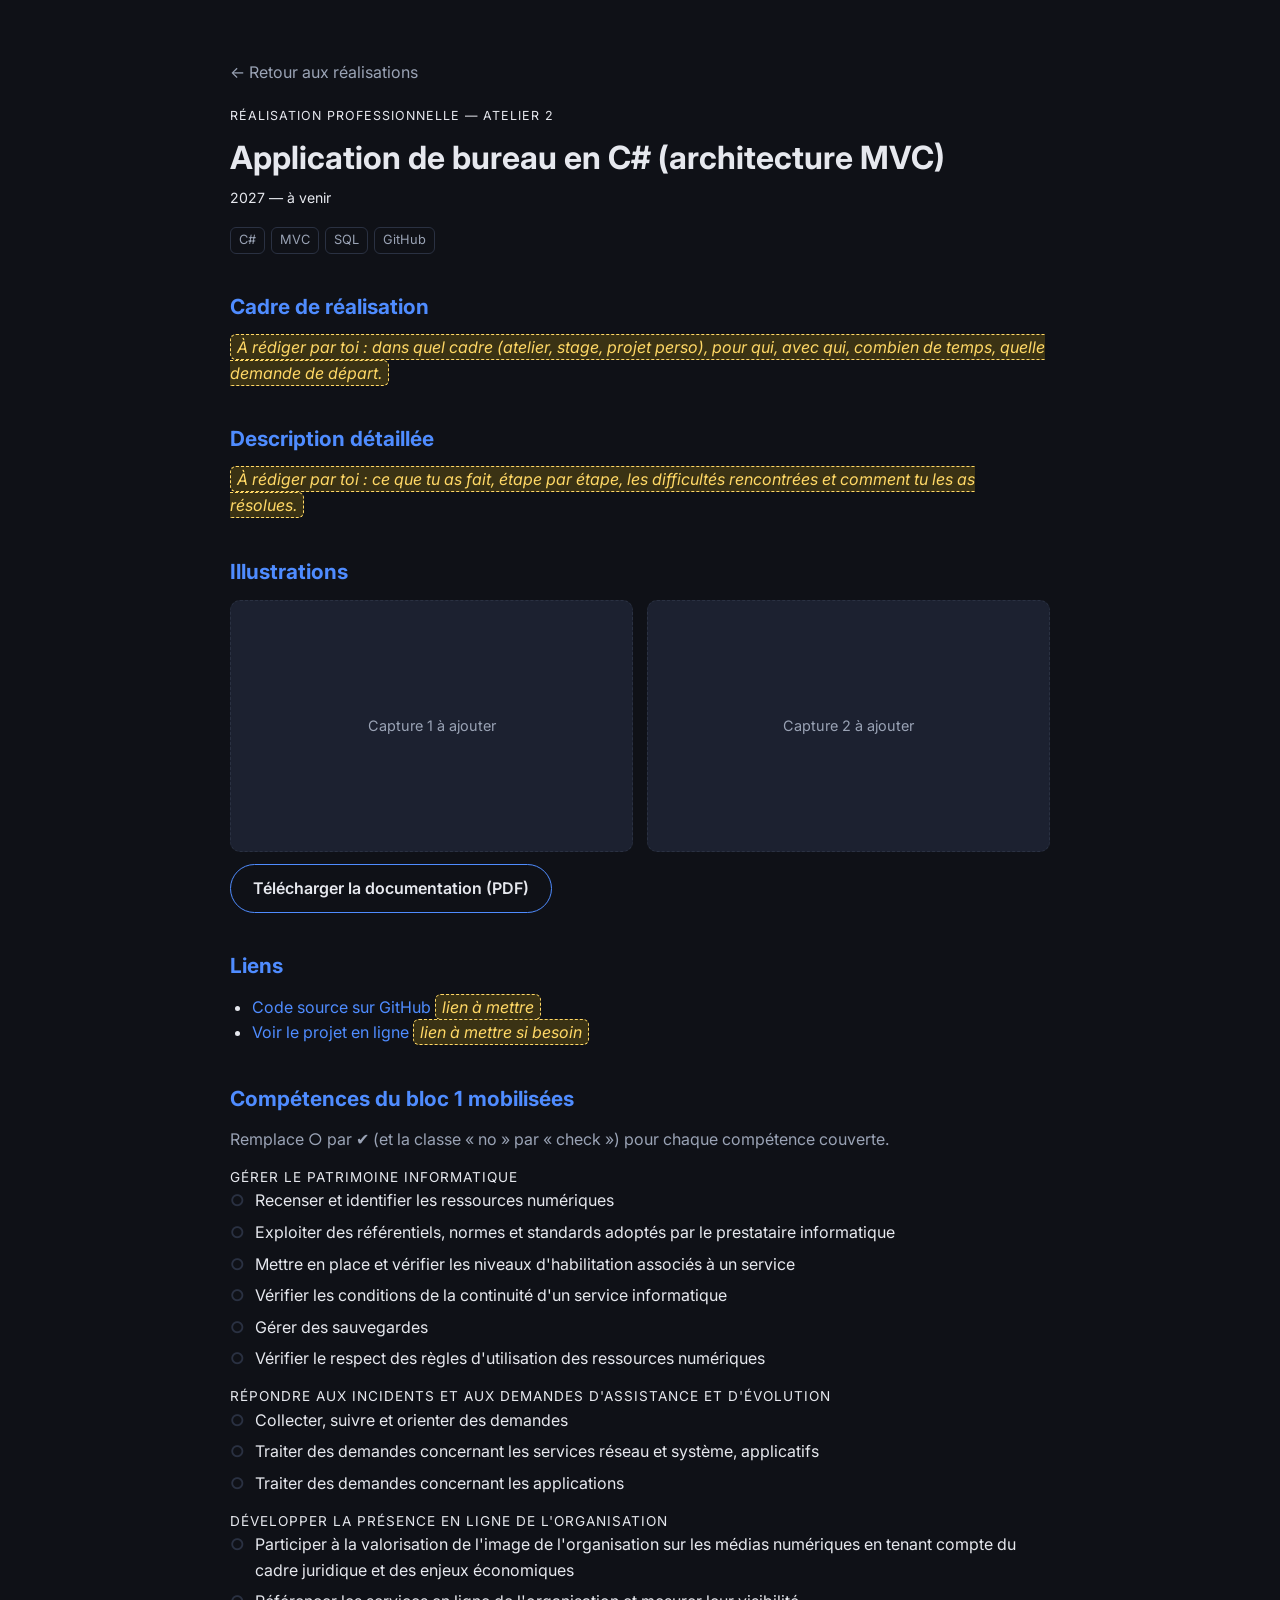
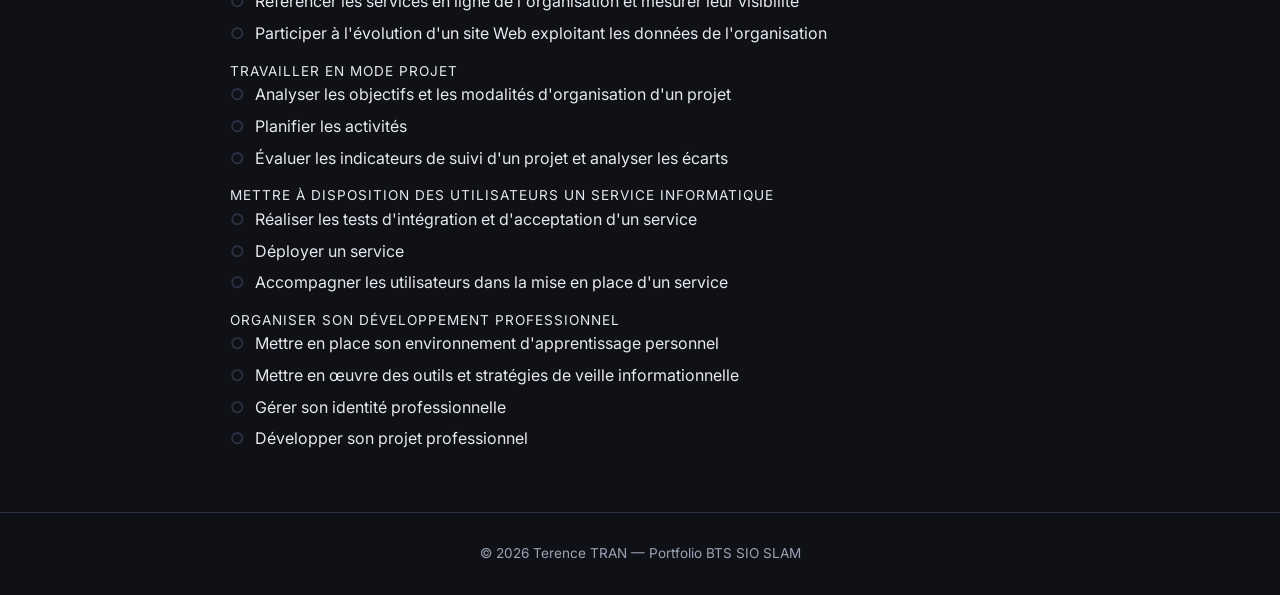
==== realisations/atelier2.html @ 59a03fc4 "Add files via upload" ====
<!DOCTYPE html>
<html lang="fr">
<head>
  <meta charset="UTF-8">
  <meta name="viewport" content="width=device-width, initial-scale=1.0">
  <title>Réalisation professionnelle — Atelier 2 — Terence TRAN</title>
  <link rel="stylesheet" href="https://fonts.googleapis.com/css2?family=Inter:wght@400;600;700&display=swap">
  <link rel="stylesheet" href="../style.css">
</head>
<body>
  <main class="detail">
    <a href="../index.html#realisations" class="back">← Retour aux réalisations</a>
    <p class="project-type">Réalisation professionnelle — Atelier 2</p>
    <h1>Application de bureau en C# (architecture MVC)</h1>
    <p class="project-date">2027 — à venir</p>
    <div class="tags" style="margin-top:10px"><span class="tag">C#</span><span class="tag">MVC</span><span class="tag">SQL</span><span class="tag">GitHub</span></div>

    <h2>Cadre de réalisation</h2>
    <p><span class="todo">À rédiger par toi : dans quel cadre (atelier, stage, projet perso), pour qui, avec qui, combien de temps, quelle demande de départ.</span></p>

    <h2>Description détaillée</h2>
    <p><span class="todo">À rédiger par toi : ce que tu as fait, étape par étape, les difficultés rencontrées et comment tu les as résolues.</span></p>

    <h2>Illustrations</h2>
    <div class="shots">
      <div class="shot">Capture 1 à ajouter</div>
      <div class="shot">Capture 2 à ajouter</div>
    </div>
    <p style="margin-top:12px"><a href="#" class="btn">Télécharger la documentation (PDF)</a></p>

    <h2>Liens</h2>
    <ul>
      <li><a href="#">Code source sur GitHub</a> <span class="todo">lien à mettre</span></li>
      <li><a href="#">Voir le projet en ligne</a> <span class="todo">lien à mettre si besoin</span></li>
    </ul>

    <h2>Compétences du bloc 1 mobilisées</h2>
    <p style="color:var(--muted);margin-bottom:6px">Remplace ○ par ✔ (et la classe « no » par « check ») pour chaque compétence couverte.</p>
      <p class="comp-group">Gérer le patrimoine informatique</p>
      <ul class="comp-list">
        <li><span class="no">○</span><span>Recenser et identifier les ressources numériques</span></li>
        <li><span class="no">○</span><span>Exploiter des référentiels, normes et standards adoptés par le prestataire informatique</span></li>
        <li><span class="no">○</span><span>Mettre en place et vérifier les niveaux d'habilitation associés à un service</span></li>
        <li><span class="no">○</span><span>Vérifier les conditions de la continuité d'un service informatique</span></li>
        <li><span class="no">○</span><span>Gérer des sauvegardes</span></li>
        <li><span class="no">○</span><span>Vérifier le respect des règles d'utilisation des ressources numériques</span></li>
      </ul>
      <p class="comp-group">Répondre aux incidents et aux demandes d'assistance et d'évolution</p>
      <ul class="comp-list">
        <li><span class="no">○</span><span>Collecter, suivre et orienter des demandes</span></li>
        <li><span class="no">○</span><span>Traiter des demandes concernant les services réseau et système, applicatifs</span></li>
        <li><span class="no">○</span><span>Traiter des demandes concernant les applications</span></li>
      </ul>
      <p class="comp-group">Développer la présence en ligne de l'organisation</p>
      <ul class="comp-list">
        <li><span class="no">○</span><span>Participer à la valorisation de l'image de l'organisation sur les médias numériques en tenant compte du cadre juridique et des enjeux économiques</span></li>
        <li><span class="no">○</span><span>Référencer les services en ligne de l'organisation et mesurer leur visibilité</span></li>
        <li><span class="no">○</span><span>Participer à l'évolution d'un site Web exploitant les données de l'organisation</span></li>
      </ul>
      <p class="comp-group">Travailler en mode projet</p>
      <ul class="comp-list">
        <li><span class="no">○</span><span>Analyser les objectifs et les modalités d'organisation d'un projet</span></li>
        <li><span class="no">○</span><span>Planifier les activités</span></li>
        <li><span class="no">○</span><span>Évaluer les indicateurs de suivi d'un projet et analyser les écarts</span></li>
      </ul>
      <p class="comp-group">Mettre à disposition des utilisateurs un service informatique</p>
      <ul class="comp-list">
        <li><span class="no">○</span><span>Réaliser les tests d'intégration et d'acceptation d'un service</span></li>
        <li><span class="no">○</span><span>Déployer un service</span></li>
        <li><span class="no">○</span><span>Accompagner les utilisateurs dans la mise en place d'un service</span></li>
      </ul>
      <p class="comp-group">Organiser son développement professionnel</p>
      <ul class="comp-list">
        <li><span class="no">○</span><span>Mettre en place son environnement d'apprentissage personnel</span></li>
        <li><span class="no">○</span><span>Mettre en œuvre des outils et stratégies de veille informationnelle</span></li>
        <li><span class="no">○</span><span>Gérer son identité professionnelle</span></li>
        <li><span class="no">○</span><span>Développer son projet professionnel</span></li>
      </ul>
  </main>
  <footer>© 2026 Terence TRAN — Portfolio BTS SIO SLAM</footer>
</body>
</html>
---- style.css ----
/* Portfolio de Terence TRAN — BTS SIO SLAM */
:root {
  --bg: #0f1117;
  --bg-alt: #161a23;
  --card: #1c2130;
  --border: #2a3142;
  --text: #e6e8ee;
  --muted: #9aa3b5;
  --accent: #4f8cff;
  --accent-2: #22c39a;
  --todo-bg: #3a3214;
  --todo-text: #ffd866;
  --radius: 14px;
  --max: 1100px;
}

* { box-sizing: border-box; margin: 0; padding: 0; }
html { scroll-behavior: smooth; scroll-padding-top: 72px; }
body {
  background: var(--bg);
  color: var(--text);
  font-family: "Inter", system-ui, -apple-system, "Segoe UI", sans-serif;
  line-height: 1.6;
}
a { color: var(--accent); text-decoration: none; }
a:hover { text-decoration: underline; }
img { max-width: 100%; display: block; }

/* Repère des textes à rédiger soi-même : à supprimer une fois rempli */
.todo {
  background: var(--todo-bg);
  color: var(--todo-text);
  border: 1px dashed var(--todo-text);
  border-radius: 6px;
  padding: 2px 6px;
  font-style: italic;
}

/* ---------- Barre de navigation ---------- */
.nav {
  position: sticky; top: 0; z-index: 10;
  background: rgba(15, 17, 23, 0.9);
  backdrop-filter: blur(8px);
  border-bottom: 1px solid var(--border);
}
.nav-inner {
  max-width: var(--max); margin: 0 auto; padding: 14px 20px;
  display: flex; align-items: center; justify-content: space-between; gap: 16px;
}
.nav-logo { font-weight: 700; color: var(--text); letter-spacing: .5px; }
.nav-logo span { color: var(--accent); }
.nav-links { display: flex; gap: 22px; list-style: none; }
.nav-links a { color: var(--muted); font-size: .95rem; }
.nav-links a:hover { color: var(--text); text-decoration: none; }
.nav-toggle { display: none; background: none; border: 0; color: var(--text); font-size: 1.6rem; cursor: pointer; }

/* ---------- Sections ---------- */
section { padding: 80px 20px; }
section:nth-of-type(even) { background: var(--bg-alt); }
.container { max-width: var(--max); margin: 0 auto; }
.section-title { font-size: 1.9rem; margin-bottom: 8px; }
.section-sub { color: var(--muted); margin-bottom: 36px; }

/* ---------- Accueil ---------- */
.hero { padding: 100px 20px 90px; }
.hero .container { display: flex; align-items: center; gap: 48px; flex-wrap: wrap; }
.hero-photo {
  width: 200px; height: 200px; border-radius: 50%; object-fit: cover;
  border: 4px solid var(--accent); background: var(--card);
}
.hero-text { flex: 1; min-width: 260px; }
.hero-name { color: var(--muted); font-size: 1.1rem; margin-bottom: 4px; }
.hero-title { font-size: 2.4rem; line-height: 1.2; margin-bottom: 8px; }
.hero-formation { color: var(--accent-2); font-weight: 600; margin-bottom: 26px; }
.btns { display: flex; gap: 12px; flex-wrap: wrap; }
.btn {
  display: inline-block; padding: 11px 22px; border-radius: 999px; font-weight: 600;
  border: 1px solid var(--accent); color: var(--text);
}
.btn:hover { text-decoration: none; background: rgba(79, 140, 255, .12); }
.btn-primary { background: var(--accent); color: #fff; }
.btn-primary:hover { background: #3b78ec; }

/* ---------- Profil ---------- */
.profile { display: grid; grid-template-columns: 2fr 1fr; gap: 32px; }
.card {
  background: var(--card); border: 1px solid var(--border);
  border-radius: var(--radius); padding: 24px;
}
.stage-box { border-color: var(--accent-2); }
.stage-box h3 { color: var(--accent-2); margin-bottom: 8px; }

/* ---------- Parcours (ligne de temps) ---------- */
.timeline { position: relative; padding-left: 28px; }
.timeline::before {
  content: ""; position: absolute; left: 8px; top: 6px; bottom: 6px;
  width: 2px; background: var(--border);
}
.tl-item { position: relative; margin-bottom: 28px; }
.tl-item::before {
  content: ""; position: absolute; left: -26px; top: 8px;
  width: 14px; height: 14px; border-radius: 50%;
  background: var(--accent); border: 3px solid var(--bg);
}
.tl-date { color: var(--accent-2); font-weight: 600; font-size: .9rem; }
.tl-title { font-size: 1.15rem; margin: 2px 0; }
.tl-place { color: var(--muted); font-size: .95rem; margin-bottom: 8px; }

/* ---------- Compétences ---------- */
.skills { display: grid; grid-template-columns: repeat(auto-fit, minmax(240px, 1fr)); gap: 20px; }
.skills h3 { font-size: 1rem; color: var(--muted); text-transform: uppercase; letter-spacing: 1px; margin-bottom: 14px; }
.chips { display: flex; flex-wrap: wrap; gap: 10px; }
.chip {
  display: flex; align-items: center; gap: 8px;
  background: var(--bg); border: 1px solid var(--border);
  border-radius: 10px; padding: 8px 12px; font-size: .92rem;
}
.chip i { font-size: 1.4rem; }

/* ---------- Réalisations ---------- */
.filters { display: flex; gap: 10px; margin-bottom: 26px; flex-wrap: wrap; }
.filter {
  background: var(--card); color: var(--muted); border: 1px solid var(--border);
  border-radius: 999px; padding: 7px 16px; cursor: pointer; font: inherit; font-size: .9rem;
}
.filter.active { background: var(--accent); color: #fff; border-color: var(--accent); }
.projects { display: grid; grid-template-columns: repeat(auto-fill, minmax(300px, 1fr)); gap: 24px; }
.project {
  background: var(--card); border: 1px solid var(--border); border-radius: var(--radius);
  overflow: hidden; display: flex; flex-direction: column; transition: transform .15s, border-color .15s;
  color: var(--text);
}
.project:hover { transform: translateY(-4px); border-color: var(--accent); text-decoration: none; }
.project-thumb {
  aspect-ratio: 16 / 9; background: linear-gradient(135deg, #24304a, #1a2233);
  display: flex; align-items: center; justify-content: center; color: var(--muted); font-size: .9rem;
}
.project-thumb img { width: 100%; height: 100%; object-fit: cover; }
.project-body { padding: 18px; display: flex; flex-direction: column; gap: 8px; flex: 1; }
.project-type { font-size: .78rem; text-transform: uppercase; letter-spacing: 1px; color: var(--accent-2); }
.project-title { font-size: 1.1rem; }
.project-date { color: var(--muted); font-size: .88rem; }
.tags { display: flex; flex-wrap: wrap; gap: 6px; margin-top: auto; padding-top: 8px; }
.tag { background: var(--bg); border: 1px solid var(--border); border-radius: 6px; padding: 2px 8px; font-size: .8rem; color: var(--muted); }
.badge-soon { background: var(--todo-bg); color: var(--todo-text); border-color: var(--todo-text); }

/* ---------- Contact ---------- */
.contact { display: grid; grid-template-columns: 1fr 1.3fr; gap: 32px; }
.contact-list { list-style: none; display: flex; flex-direction: column; gap: 14px; }
.contact-list li { display: flex; gap: 12px; align-items: center; }
.contact-list .ico { width: 36px; height: 36px; border-radius: 10px; background: var(--bg); border: 1px solid var(--border); display: flex; align-items: center; justify-content: center; }
form { display: flex; flex-direction: column; gap: 14px; }
label { font-size: .9rem; color: var(--muted); }
input, textarea {
  width: 100%; background: var(--bg); color: var(--text);
  border: 1px solid var(--border); border-radius: 10px; padding: 11px 13px; font: inherit;
}
input:focus, textarea:focus { outline: none; border-color: var(--accent); }
textarea { min-height: 140px; resize: vertical; }
button[type="submit"] { align-self: flex-start; cursor: pointer; font: inherit; }

/* ---------- Pied de page ---------- */
footer { text-align: center; color: var(--muted); font-size: .85rem; padding: 30px 20px; border-top: 1px solid var(--border); }

/* ---------- Pages de détail des réalisations ---------- */
.detail { max-width: 860px; margin: 0 auto; padding: 60px 20px; }
.detail h1 { font-size: 2rem; margin: 6px 0 4px; }
.detail h2 { font-size: 1.3rem; margin: 36px 0 12px; color: var(--accent); }
.detail p, .detail li { color: var(--text); }
.detail ul { padding-left: 22px; }
.back { display: inline-block; margin-bottom: 20px; color: var(--muted); }
.comp-list { list-style: none; padding: 0 !important; display: flex; flex-direction: column; gap: 6px; }
.comp-list li { display: flex; gap: 10px; align-items: flex-start; }
.comp-list .check { color: var(--accent-2); font-weight: 700; }
.comp-list .no { color: var(--border); font-weight: 700; }
.comp-group { color: var(--muted); font-size: .85rem; text-transform: uppercase; letter-spacing: 1px; margin-top: 14px; }
.shots { display: grid; grid-template-columns: repeat(auto-fit, minmax(240px, 1fr)); gap: 14px; }
.shot { aspect-ratio: 16 / 10; background: var(--card); border: 1px dashed var(--border); border-radius: 10px; display: flex; align-items: center; justify-content: center; color: var(--muted); font-size: .9rem; }

/* ---------- Mobile ---------- */
@media (max-width: 800px) {
  .nav-toggle { display: block; }
  .nav-links {
    display: none; position: absolute; top: 100%; left: 0; right: 0;
    flex-direction: column; gap: 0; background: var(--bg-alt); border-bottom: 1px solid var(--border);
  }
  .nav-links.open { display: flex; }
  .nav-links a { display: block; padding: 14px 20px; }
  .profile, .contact { grid-template-columns: 1fr; }
  .hero .container { flex-direction: column; text-align: center; }
  .btns { justify-content: center; }
  .hero-title { font-size: 1.9rem; }
  section { padding: 60px 16px; }
}
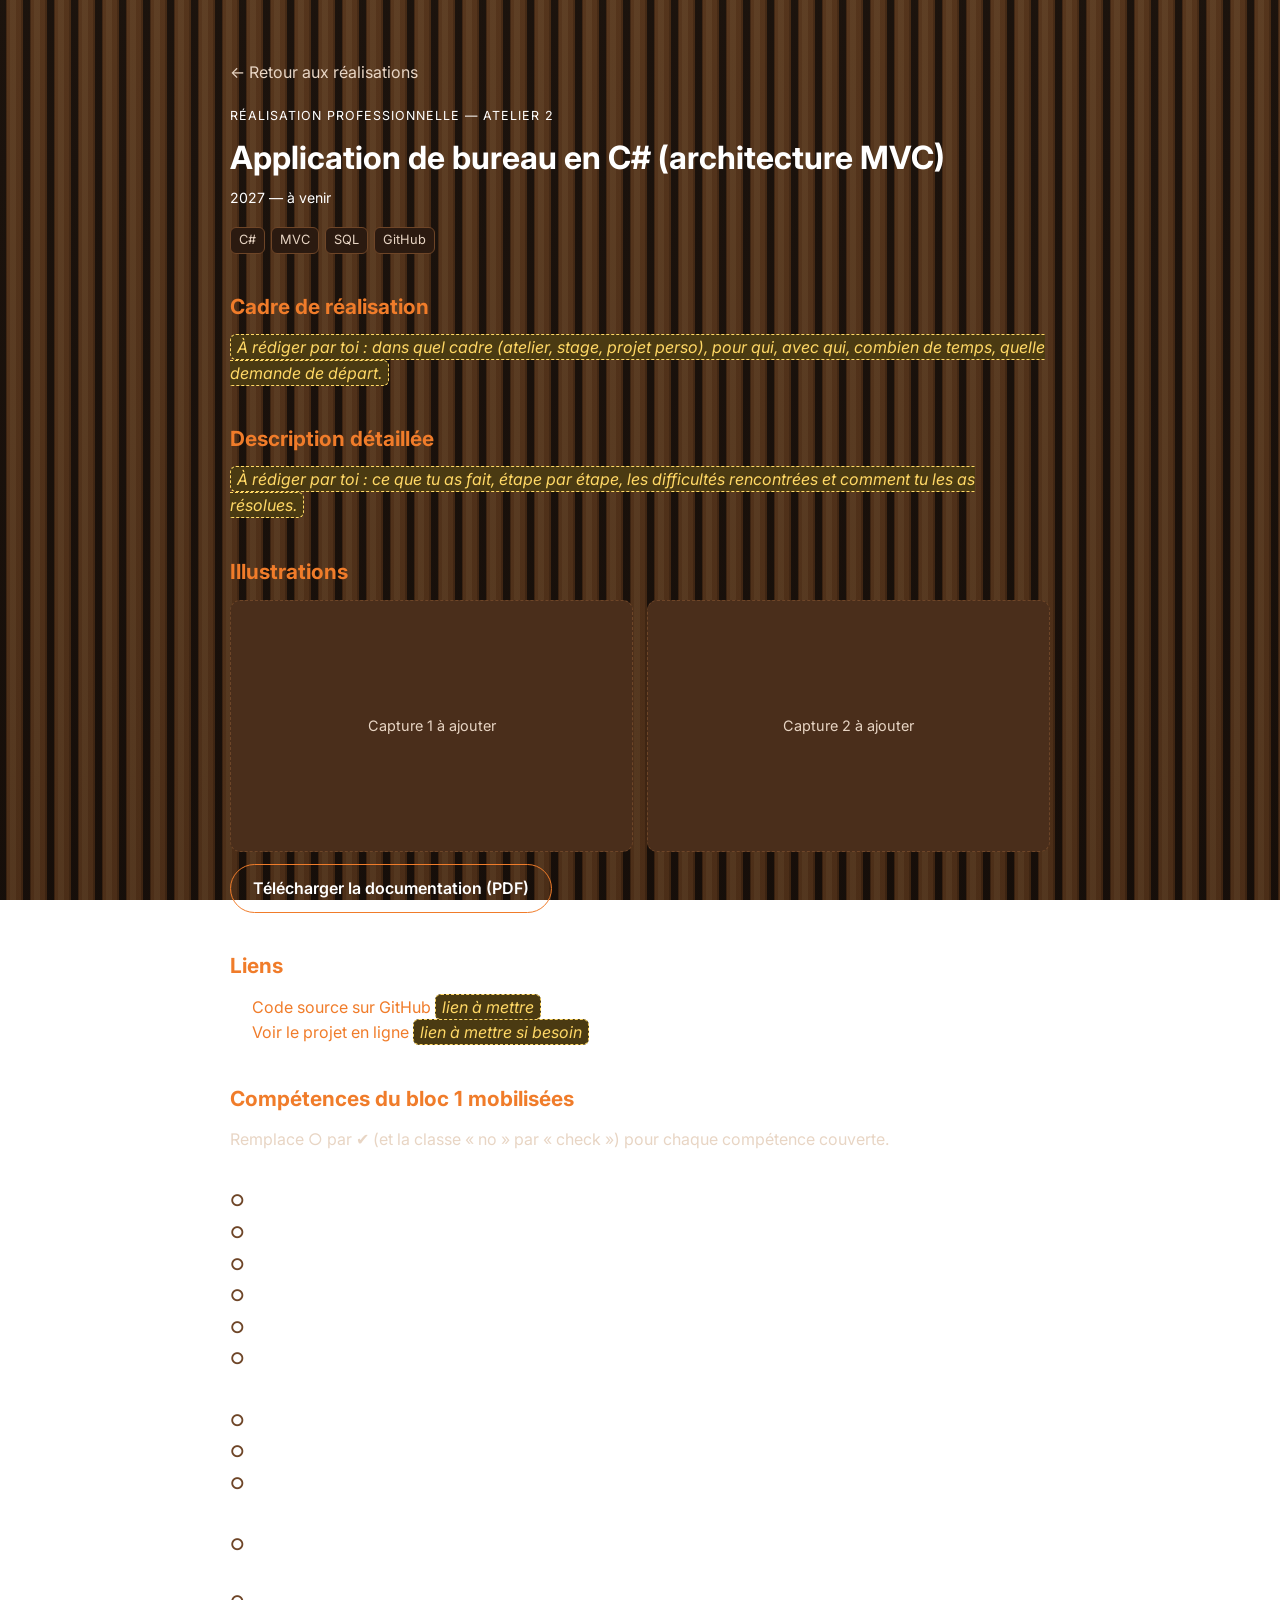
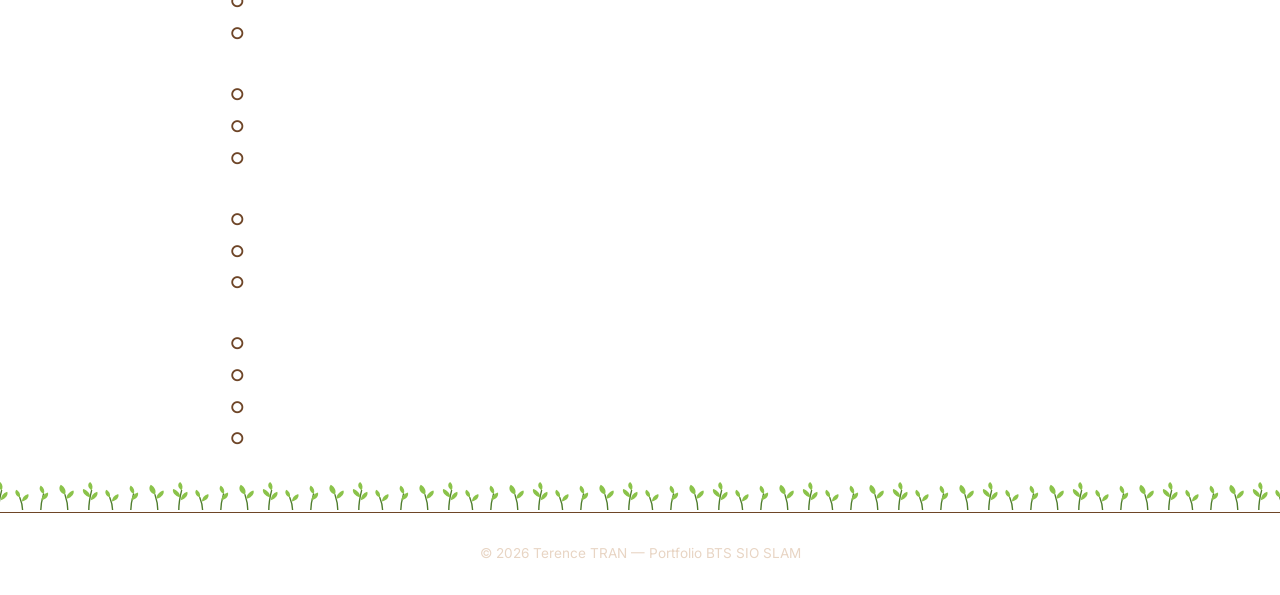
==== commit d38a3dea: "Add files via upload" ====
--- a/realisations/atelier2.html
+++ b/realisations/atelier2.html
@@ -4,7 +4,7 @@
   <meta charset="UTF-8">
   <meta name="viewport" content="width=device-width, initial-scale=1.0">
   <title>Réalisation professionnelle — Atelier 2 — Terence TRAN</title>
-  <link rel="stylesheet" href="https://fonts.googleapis.com/css2?family=Inter:wght@400;600;700&display=swap">
+  <link rel="stylesheet" href="https://fonts.googleapis.com/css2?family=Inter:wght@400;600;700&family=Merriweather:wght@700&display=swap">
   <link rel="stylesheet" href="../style.css">
 </head>
 <body>
--- a/style.css
+++ b/style.css
@@ -1,23 +1,52 @@
 /* Portfolio de Terence TRAN — BTS SIO SLAM */
+/* Thème bois : marron, orange et blanc */
 :root {
-  --bg: #0f1117;
-  --bg-alt: #161a23;
-  --card: #1c2130;
-  --border: #2a3142;
-  --text: #e6e8ee;
-  --muted: #9aa3b5;
-  --accent: #4f8cff;
-  --accent-2: #22c39a;
-  --todo-bg: #3a3214;
+  --bg: #2b1a10;          /* marron foncé */
+  --bg-alt: #3a2416;      /* marron bois */
+  --card: #4a2e1b;        /* bois */
+  --border: #6e4527;      /* bordure bois clair */
+  --text: #ffffff;        /* blanc */
+  --muted: #e8d5c4;       /* blanc cassé */
+  --accent: #f07c2a;      /* orange */
+  --accent-2: #8bc34a;    /* vert feuille (touche nature) */
+  --leaf-dark: #4e7d2c;   /* vert mousse, lisible sur fond blanc */
+  --todo-bg: #4a3a12;
   --todo-text: #ffd866;
   --radius: 14px;
   --max: 1100px;
+
+  /* Mur en tasseaux : lattes de bois verticales séparées par des rainures sombres */
+  --slats:
+    linear-gradient(180deg, rgba(255, 220, 170, .05), rgba(0, 0, 0, .12)),
+    repeating-linear-gradient(90deg,
+      #17110d 0 6px,
+      #7e4820 6px 7px,
+      #b8723a 7px 10px,
+      #cd8a4e 10px 16px,
+      #b46e37 16px 21px,
+      #8c5226 21px 23px,
+      #17110d 23px 24px);
+  /* Voile sombre posé sur les lattes pour garder le texte lisible */
+  --slats-veil: linear-gradient(rgba(24, 14, 8, .62), rgba(24, 14, 8, .62));
+
+  /* Veinage du bois, dessiné en CSS */
+  --grain:
+    repeating-linear-gradient(92deg, rgba(255, 220, 170, .035) 0 2px, transparent 2px 9px),
+    repeating-linear-gradient(88deg, rgba(0, 0, 0, .10) 0 1px, transparent 1px 23px),
+    repeating-linear-gradient(90deg, rgba(255, 200, 140, .025) 0 14px, transparent 14px 41px);
 }
 
 * { box-sizing: border-box; margin: 0; padding: 0; }
 html { scroll-behavior: smooth; scroll-padding-top: 72px; }
+/* Mur en tasseaux sur un calque fixe derrière la page
+   (plus fiable que background-attachment: fixed, qui peut afficher des carrés noirs) */
+body::before {
+  content: ""; position: fixed; inset: 0; z-index: -1;
+  background: var(--slats-veil), var(--slats), #24170f;
+  transform: translateZ(0);
+}
 body {
-  background: var(--bg);
+  background: transparent;
   color: var(--text);
   font-family: "Inter", system-ui, -apple-system, "Segoe UI", sans-serif;
   line-height: 1.6;
@@ -39,9 +68,10 @@
 /* ---------- Barre de navigation ---------- */
 .nav {
   position: sticky; top: 0; z-index: 10;
-  background: rgba(15, 17, 23, 0.9);
+  background: rgba(23, 15, 10, 0.92);
   backdrop-filter: blur(8px);
-  border-bottom: 1px solid var(--border);
+  border-bottom: 3px solid var(--accent);
+  box-shadow: 0 2px 10px rgba(0, 0, 0, .4);
 }
 .nav-inner {
   max-width: var(--max); margin: 0 auto; padding: 14px 20px;
@@ -56,7 +86,46 @@
 
 /* ---------- Sections ---------- */
 section { padding: 80px 20px; }
-section:nth-of-type(even) { background: var(--bg-alt); }
+/* Sections paires : fond blanc, texte marron (alternance bois / blanc) */
+section:nth-of-type(even) {
+  --text: #2b1a10;
+  --muted: #7a5236;
+  --border: #ecd8c6;
+  --card: #fff8f2;
+  --bg: #ffffff;
+  background: #ffffff;
+  color: var(--text);
+}
+section:nth-of-type(even) .section-title { color: #3a2416; text-shadow: none; }
+section:nth-of-type(even) .card,
+section:nth-of-type(even) .project {
+  background: #fff8f2;
+  box-shadow: 0 4px 14px rgba(58, 36, 22, .10);
+}
+section:nth-of-type(even) .chip,
+section:nth-of-type(even) .tag,
+section:nth-of-type(even) input,
+section:nth-of-type(even) textarea,
+section:nth-of-type(even) .contact-list .ico { background: #ffffff; }
+section:nth-of-type(even) .btn { color: var(--text); }
+section:nth-of-type(even) .btn-primary { color: #ffffff; }
+section:nth-of-type(even) .project-thumb { color: #e8d5c4; }
+section:nth-of-type(even) .tl-item::before { border-color: #ffffff; }
+section:nth-of-type(even) { --accent-2: var(--leaf-dark); }
+section:nth-of-type(even) .skills h3 { color: var(--leaf-dark); }
+section:nth-of-type(even) .card { border-top: 3px solid #8bc34a; }
+
+/* Touches de vert : puces du parcours, liseré des sections, soulignement des titres */
+.tl-item::before { background: var(--accent-2); }
+.timeline::before { background: linear-gradient(var(--accent-2), var(--border)); }
+.section-title::after { background: linear-gradient(90deg, var(--accent) 0 60%, #8bc34a 60% 100%); }
+.nav-logo span { color: var(--accent); }
+footer { border-top: 3px solid #8bc34a; }
+
+.section-title { font-family: "Merriweather", Georgia, serif; color: #ffffff; text-shadow: 0 2px 8px rgba(0, 0, 0, .6); }
+.hero-text, .section-sub, .tl-item { text-shadow: 0 1px 6px rgba(0, 0, 0, .55); }
+section:nth-of-type(even) .section-sub, section:nth-of-type(even) .tl-item { text-shadow: none; }
+.section-title::after { content: ""; display: block; width: 56px; height: 3px; background: var(--accent); border-radius: 2px; margin-top: 8px; }
 .container { max-width: var(--max); margin: 0 auto; }
 .section-title { font-size: 1.9rem; margin-bottom: 8px; }
 .section-sub { color: var(--muted); margin-bottom: 36px; }
@@ -77,15 +146,17 @@
   display: inline-block; padding: 11px 22px; border-radius: 999px; font-weight: 600;
   border: 1px solid var(--accent); color: var(--text);
 }
-.btn:hover { text-decoration: none; background: rgba(79, 140, 255, .12); }
-.btn-primary { background: var(--accent); color: #fff; }
-.btn-primary:hover { background: #3b78ec; }
+.btn:hover { text-decoration: none; background: rgba(240, 124, 42, .18); }
+.btn-primary { background: linear-gradient(180deg, #ff9142, #e0661a); color: #ffffff; border-color: #e0661a; }
+.btn-primary:hover { background: linear-gradient(180deg, #ffa25c, #ec7326); }
 
 /* ---------- Profil ---------- */
 .profile { display: grid; grid-template-columns: 2fr 1fr; gap: 32px; }
 .card {
-  background: var(--card); border: 1px solid var(--border);
+  background: var(--grain), linear-gradient(180deg, #573722, var(--card));
+  border: 1px solid var(--border);
   border-radius: var(--radius); padding: 24px;
+  box-shadow: inset 0 1px 0 rgba(255, 220, 170, .08), 0 6px 18px rgba(0, 0, 0, .35);
 }
 .stage-box { border-color: var(--accent-2); }
 .stage-box h3 { color: var(--accent-2); margin-bottom: 8px; }
@@ -105,6 +176,23 @@
 .tl-date { color: var(--accent-2); font-weight: 600; font-size: .9rem; }
 .tl-title { font-size: 1.15rem; margin: 2px 0; }
 .tl-place { color: var(--muted); font-size: .95rem; margin-bottom: 8px; }
+
+/* Bouton « Savoir plus » (bloc dépliable) */
+.more { margin-top: 10px; }
+.more summary {
+  display: inline-block; cursor: pointer; list-style: none;
+  color: var(--accent); border: 1px solid var(--accent);
+  border-radius: 999px; padding: 5px 14px; font-size: .88rem; font-weight: 600;
+}
+.more summary::-webkit-details-marker { display: none; }
+.more summary::after { content: " ▾"; }
+.more[open] summary::after { content: " ▴"; }
+.more summary:hover { background: rgba(240, 124, 42, .18); }
+.more-content {
+  margin-top: 12px; padding: 14px 16px;
+  background: var(--card); border: 1px solid var(--border); border-radius: 10px;
+}
+.more-content p + p { margin-top: 10px; }
 
 /* ---------- Compétences ---------- */
 .skills { display: grid; grid-template-columns: repeat(auto-fit, minmax(240px, 1fr)); gap: 20px; }
@@ -123,16 +211,18 @@
   background: var(--card); color: var(--muted); border: 1px solid var(--border);
   border-radius: 999px; padding: 7px 16px; cursor: pointer; font: inherit; font-size: .9rem;
 }
-.filter.active { background: var(--accent); color: #fff; border-color: var(--accent); }
-.projects { display: grid; grid-template-columns: repeat(auto-fill, minmax(300px, 1fr)); gap: 24px; }
+.filter.active { background: var(--accent); color: #ffffff; border-color: var(--accent); }
+.projects { display: grid; grid-template-columns: repeat(auto-fill, minmax(min(300px, 100%), 1fr)); gap: 24px; }
 .project {
-  background: var(--card); border: 1px solid var(--border); border-radius: var(--radius);
+  background: var(--grain), linear-gradient(180deg, #573722, var(--card));
+  box-shadow: 0 6px 18px rgba(0, 0, 0, .35);
+  border: 1px solid var(--border); border-radius: var(--radius);
   overflow: hidden; display: flex; flex-direction: column; transition: transform .15s, border-color .15s;
   color: var(--text);
 }
 .project:hover { transform: translateY(-4px); border-color: var(--accent); text-decoration: none; }
 .project-thumb {
-  aspect-ratio: 16 / 9; background: linear-gradient(135deg, #24304a, #1a2233);
+  aspect-ratio: 16 / 9; background: var(--grain), linear-gradient(135deg, #5a3e26, #2e1f14);
   display: flex; align-items: center; justify-content: center; color: var(--muted); font-size: .9rem;
 }
 .project-thumb img { width: 100%; height: 100%; object-fit: cover; }
@@ -192,3 +282,51 @@
   .hero-title { font-size: 1.9rem; }
   section { padding: 60px 16px; }
 }
+
+/* ---------- Décorations végétales ---------- */
+.hero { position: relative; overflow: hidden; }
+.hero::before, .hero::after {
+  content: ""; position: absolute; width: 230px; height: 230px;
+  background: url("assets/branche.svg") no-repeat center / contain;
+  pointer-events: none; opacity: .9;
+  filter: drop-shadow(0 4px 6px rgba(0, 0, 0, .35));
+}
+.hero::before { top: -10px; left: -10px; }
+.hero::after { bottom: -14px; right: -10px; transform: rotate(180deg); }
+.hero .container { position: relative; z-index: 1; }
+
+/* Petite feuille devant chaque titre de section */
+.section-title::before {
+  content: ""; display: inline-block; width: 26px; height: 26px;
+  margin-right: 10px; vertical-align: -3px;
+  background: url("assets/feuille.svg") no-repeat center / contain;
+}
+
+/* Plante en pot dans la section Contact */
+#contact { position: relative; overflow: hidden; }
+#contact::after {
+  content: ""; position: absolute; right: 2%; bottom: 0;
+  width: 150px; height: 206px;
+  background: url("assets/plante.svg") no-repeat bottom center / contain;
+  pointer-events: none; opacity: .95;
+}
+#contact .container { position: relative; z-index: 1; }
+
+/* Frise de pousses au-dessus du pied de page */
+footer { position: relative; }
+footer::before {
+  content: ""; position: absolute; left: 0; right: 0; top: -31px; height: 28px;
+  background: url("assets/pousses.svg") repeat-x bottom / 90px 28px;
+  pointer-events: none;
+}
+
+/* Liane le long de la ligne de temps du parcours */
+.timeline::after {
+  content: ""; position: absolute; left: -2px; top: -18px; width: 22px; height: 22px;
+  background: url("assets/feuille.svg") no-repeat center / contain; transform: rotate(-30deg);
+}
+
+@media (max-width: 800px) {
+  .hero::before, .hero::after { width: 130px; height: 130px; opacity: .7; }
+  #contact::after { width: 90px; height: 124px; opacity: .5; }
+}
